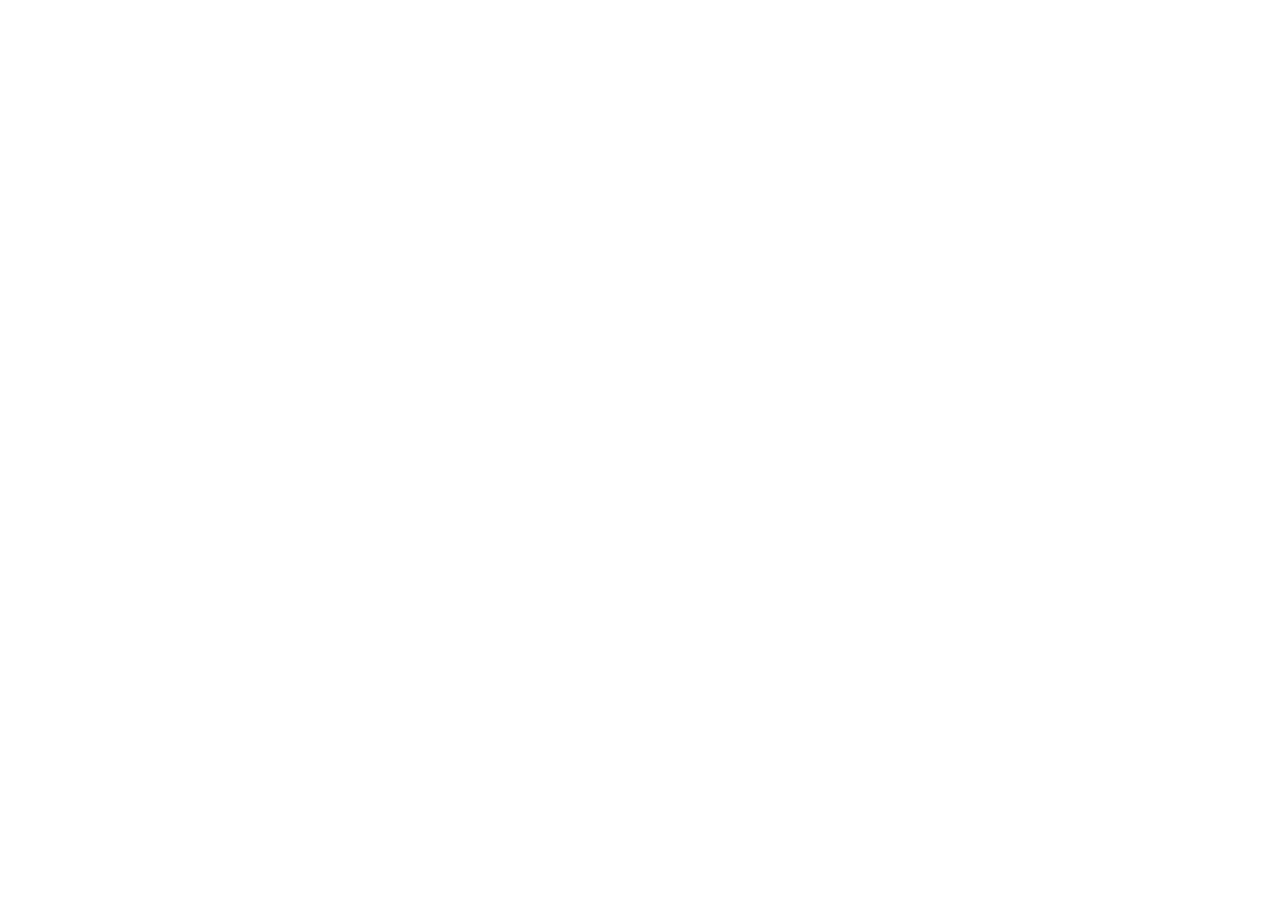
==== index.html @ 35c3aca0 "Projeto social" ====
<!DOCTYPE html>
<html lang="pt-br">
<head>
    <meta charset="UTF-8">
    <meta name="viewport" content="width=device-width, initial-scale=1.0">
    <link rel="shortcut icon" href="favicon.ico" type="image/x-icon">
    <title>Projeto social</title>
</head>
<body>
    
</body>
</html>
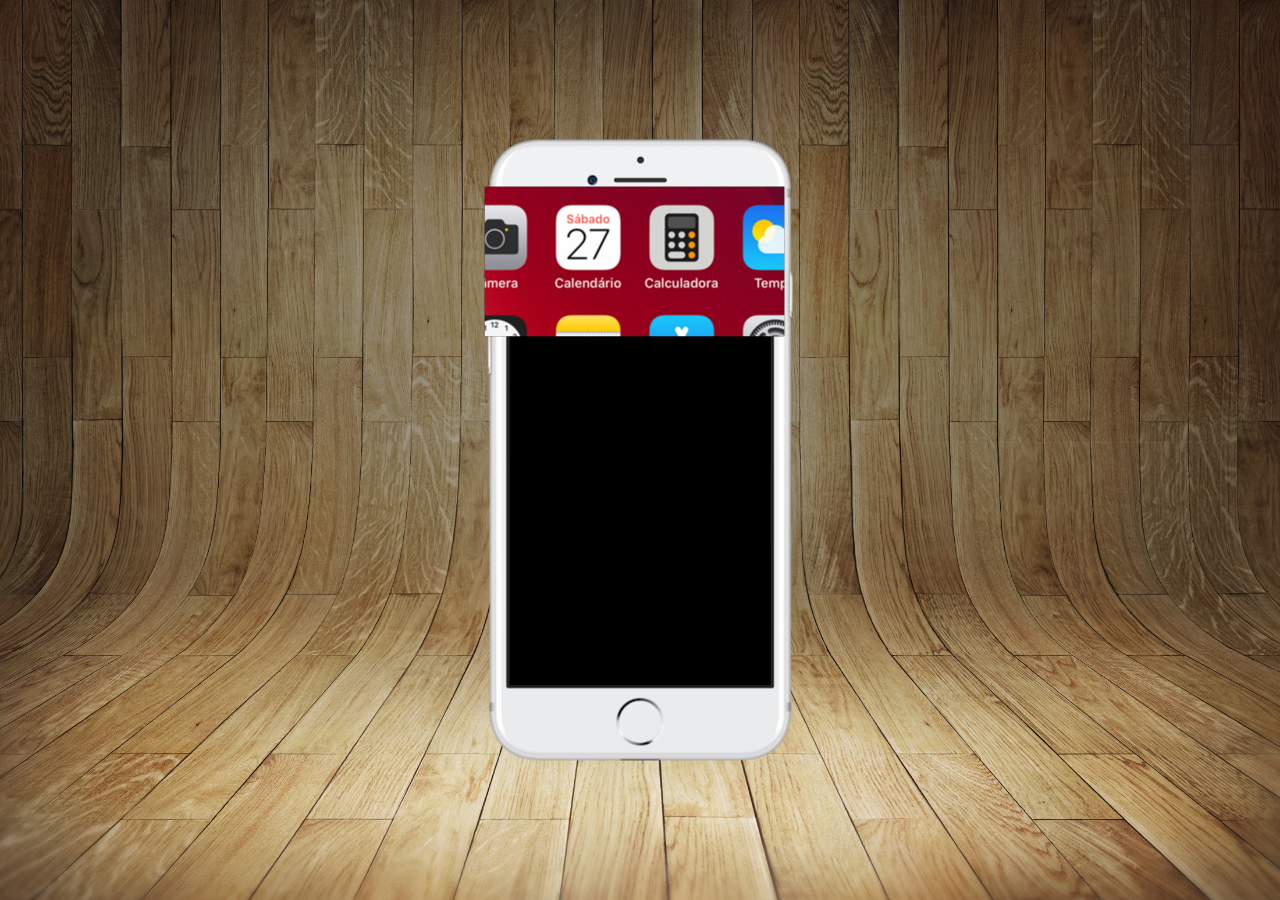
==== commit cfe6bc4b: "atualizando desafio" ====
--- a/index.html
+++ b/index.html
@@ -1,12 +1,20 @@
 <!DOCTYPE html>
-<html lang="pt-br">
+<html lang="en">
 <head>
     <meta charset="UTF-8">
     <meta name="viewport" content="width=device-width, initial-scale=1.0">
     <link rel="shortcut icon" href="favicon.ico" type="image/x-icon">
-    <title>Projeto social</title>
+    <link rel="stylesheet" href="styles/style.css">
+    <title>Projeto Redes Sociais</title>
 </head>
 <body>
-    
+    <main>
+        <section id="telefone">
+            <iframe src="home.html" name="tela" id="tela" frameborder="0"></iframe>
+        </section>
+        <section id="redes-sociais">
+
+        </section>
+    </main>
 </body>
 </html>
--- a/styles/style.css
+++ b/styles/style.css
@@ -0,0 +1,42 @@
+@charset "UTF-8";
+
+*{
+    margin: 0px;
+    padding: 0px;
+    font-family: Arial, Helvetica, sans-serif;
+}
+
+html, body{
+    height: 100vh;
+    width: 100vw;
+    background-color: black;
+}
+
+body{
+    background: url('../imagens/fundo-madeira.jpg') no-repeat;
+    background-size: cover;
+    background-position: top center;
+    background-attachment: fixed;
+}
+
+main{
+    height: 100vh;
+    position: relative;
+    
+}
+
+section#telefone{
+    position: absolute;
+    top: 50%;
+    left: 50%;
+    transform: translate(-50%, -50%);
+    height: 627px;
+    width: 311px;
+    background: url('../imagens/frame-iphone.png') no-repeat;
+   
+}
+
+iframe#tela{
+    position: relative;
+    top: 50px;
+}
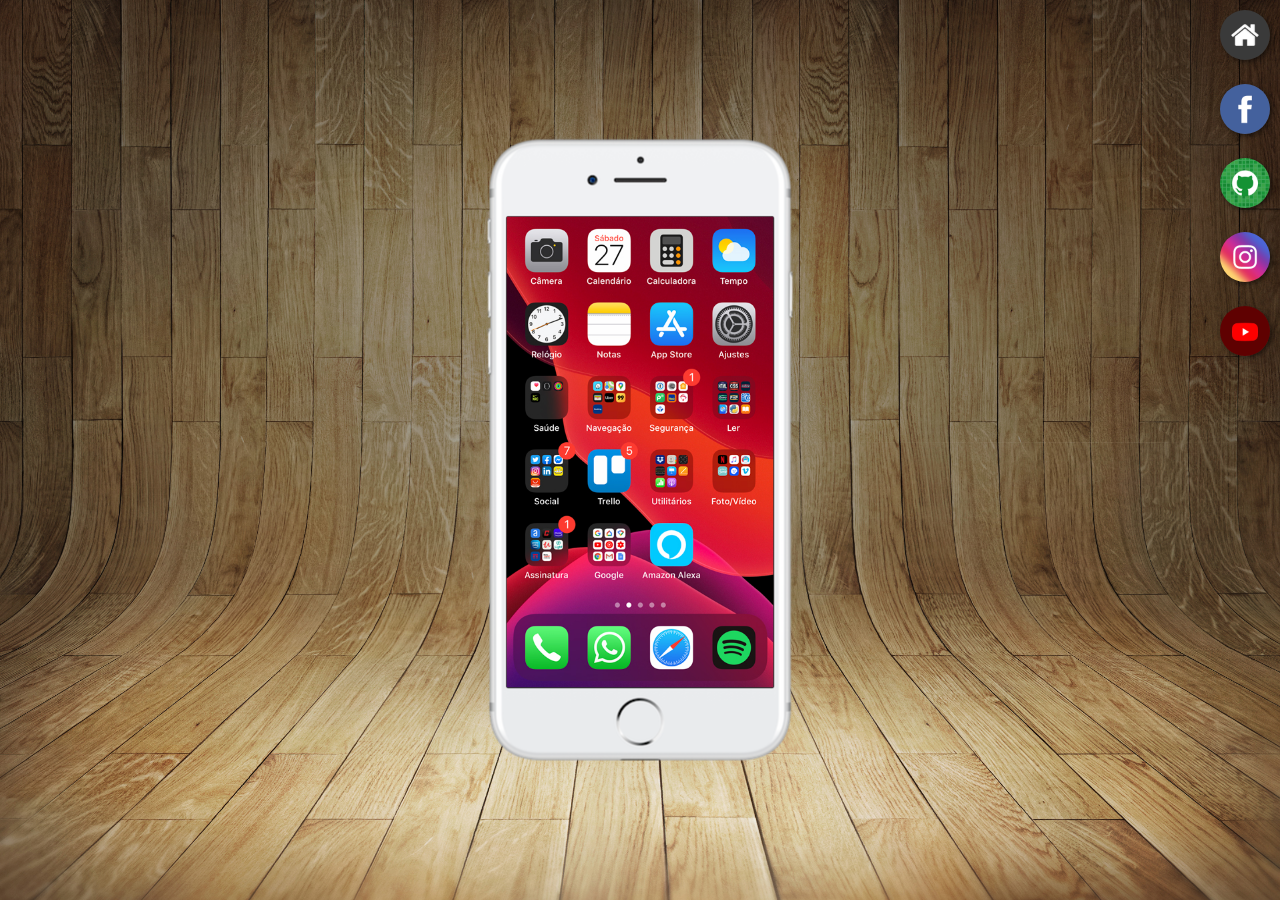
==== commit 7b5412a3: "criação de botões" ====
--- a/index.html
+++ b/index.html
@@ -9,11 +9,16 @@
 </head>
 <body>
     <main>
-        <section id="telefone">
-            <iframe src="home.html" name="tela" id="tela" frameborder="0"></iframe>
-        </section>
-        <section id="redes-sociais">
+        <section id="telefone"> <!-- TELEFONE -->
+            <iframe src="home.html" name="tela" id="tela" frameborder="0">Seu navegador não é compatível com isso.</iframe>
+        </section> 
 
+        <section id="redes-sociais"><!-- BOTÕES -->
+            <a href="#" target="tela"><img src="imagens/logo-home.jpg"></a><br>
+            <a href="#" target="tela"><img src="imagens/logo-facebook.jpg"></a><br>
+            <a href="#" target="tela"><img src="imagens/logo-github.jpg"></a><br>
+            <a href="#" target="tela"><img src="imagens/logo-instagram.jpg"></a><br>
+            <a href="#" target="tela"><img src="imagens/logo-youtube.jpg"></a>
         </section>
     </main>
 </body>
--- a/styles/style.css
+++ b/styles/style.css
@@ -38,5 +38,30 @@
 
 iframe#tela{
     position: relative;
-    top: 50px;
+    top: 80px;
+    left: 22px;
+    width: 267px;
+    height: 471px;
+
+}
+
+section#redes-sociais{
+    text-align: right;
+}
+
+section#redes-sociais img{
+    width: 50px;
+    margin: 10px;
+    border-radius: 50%;
+    box-shadow: 2px 2px 5px #00000085;
+    box-sizing: border-box;
+
+}
+
+section#redes-sociais img:hover{
+    border: 2px solid rgba(255, 255, 255, 0.26);
+    transform: translate(-3px, -3px);
+    box-shadow: 5px 5px 10px rgba(0, 0, 0, 0.534);
+    transition: transform .2s, border .2s;
+    
 }
